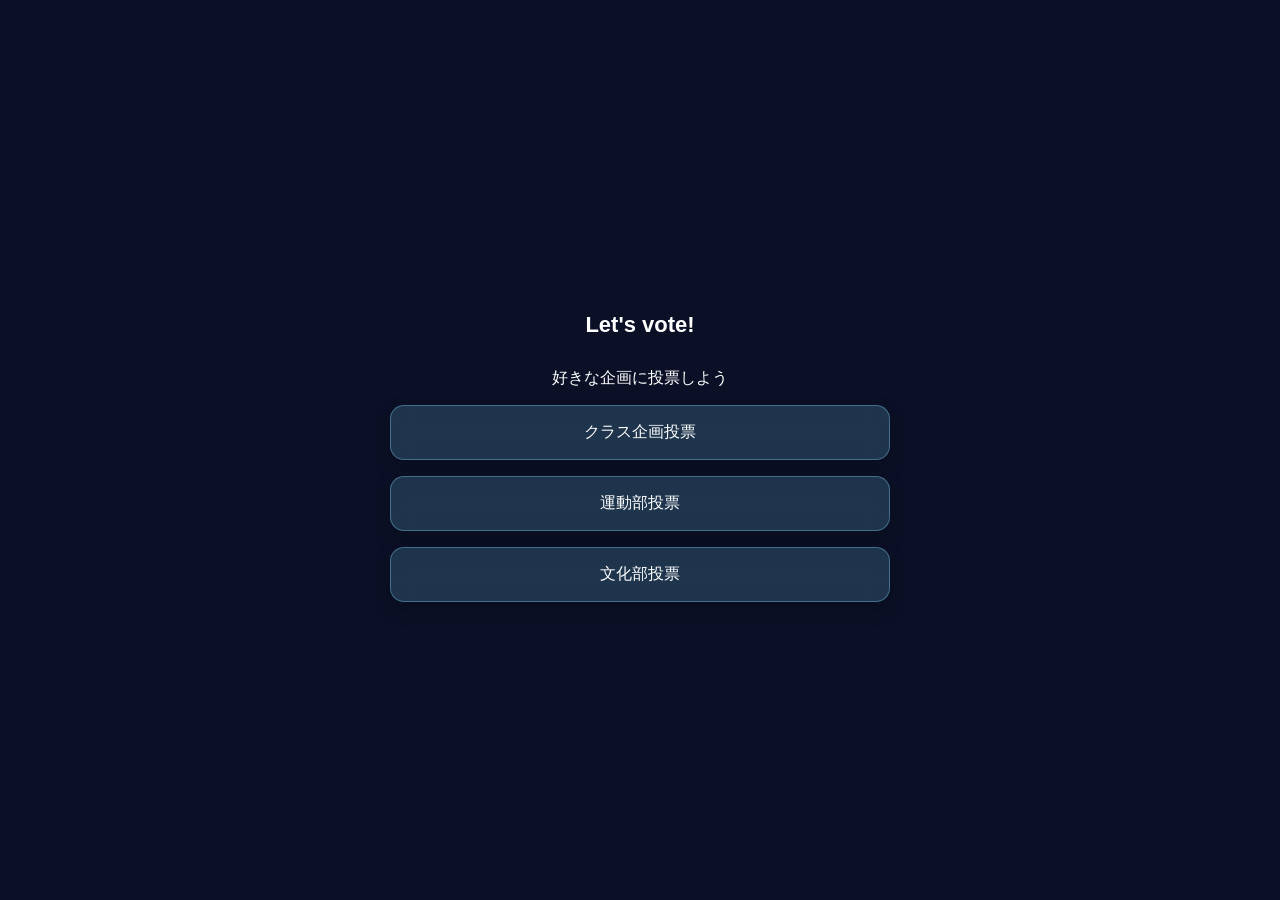
==== index.html @ 56a25e93 "index.html" ====
<!DOCTYPE html>
<html lang="ja">
<head>
<meta charset="UTF-8">
<meta name="viewport" content="width=device-width, initial-scale=1.0">
<title>月影祭 投票選択</title>

<style>
body{
margin:0;
font-family:sans-serif;
background:#0b1026;
color:white;
display:flex;
justify-content:center;
align-items:center;
min-height:100vh;
}

.container{
width:90%;
max-width:500px;
text-align:center;
}

h1{
font-size:22px;
margin-bottom:30px;
}

.grid{
display:flex;
flex-direction:column;
gap:16px;
}

a.button{
display:block;
padding:16px;
border-radius:14px;
text-decoration:none;
color:white;

background:rgba(120,220,255,0.18);
border:1px solid rgba(140,220,255,0.35);
backdrop-filter:blur(10px);

box-shadow:0 8px 20px rgba(0,0,0,0.2);

transition:.2s;
font-size:16px;
}

a.button:hover{
transform:translateY(-2px);
background:rgba(120,220,255,0.25);
}
</style>

</head>

<body>

<div class="container">

<h1>Let's vote!</h1>
<p>好きな企画に投票しよう</p>

<div class="grid">

<!-- クラス -->
<a class="button" href="vote.html?type=class">
クラス企画投票
</a>

<!-- 運動部 -->
<a class="button" href="vote.html?type=sports">
運動部投票
</a>

<!-- 文化部 -->
<a class="button" href="vote.html?type=culture">
文化部投票
</a>

</div>

</div>

</body>
</html>
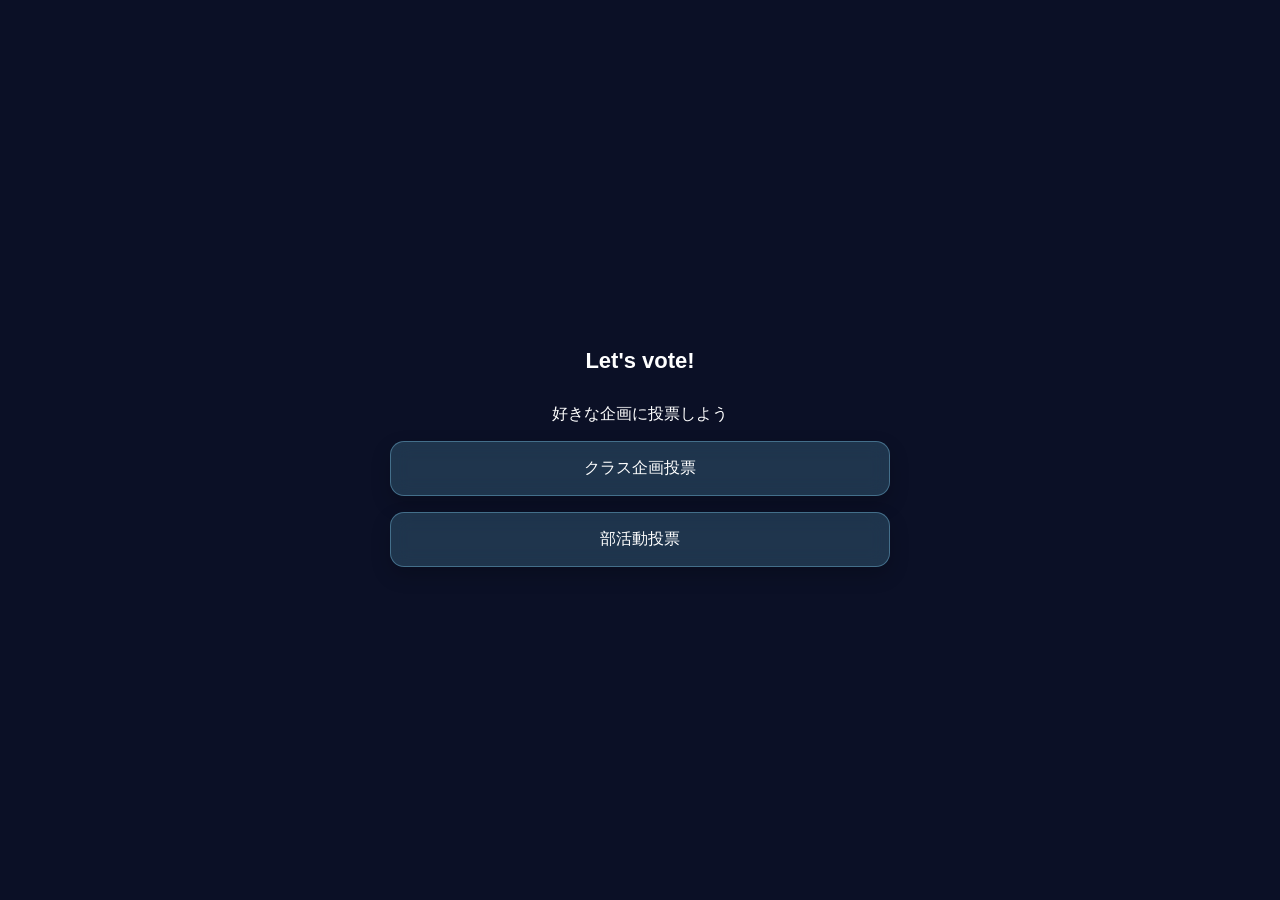
==== commit a9c1caa5: "Update index.html" ====
--- a/index.html
+++ b/index.html
@@ -73,15 +73,11 @@
 クラス企画投票
 </a>
 
-<!-- 運動部 -->
-<a class="button" href="vote.html?type=sports">
-運動部投票
+<!-- 部活動 -->
+<a class="button" href="vote.html?type=club">
+部活動投票
 </a>
 
-<!-- 文化部 -->
-<a class="button" href="vote.html?type=culture">
-文化部投票
-</a>
 
 </div>
 
